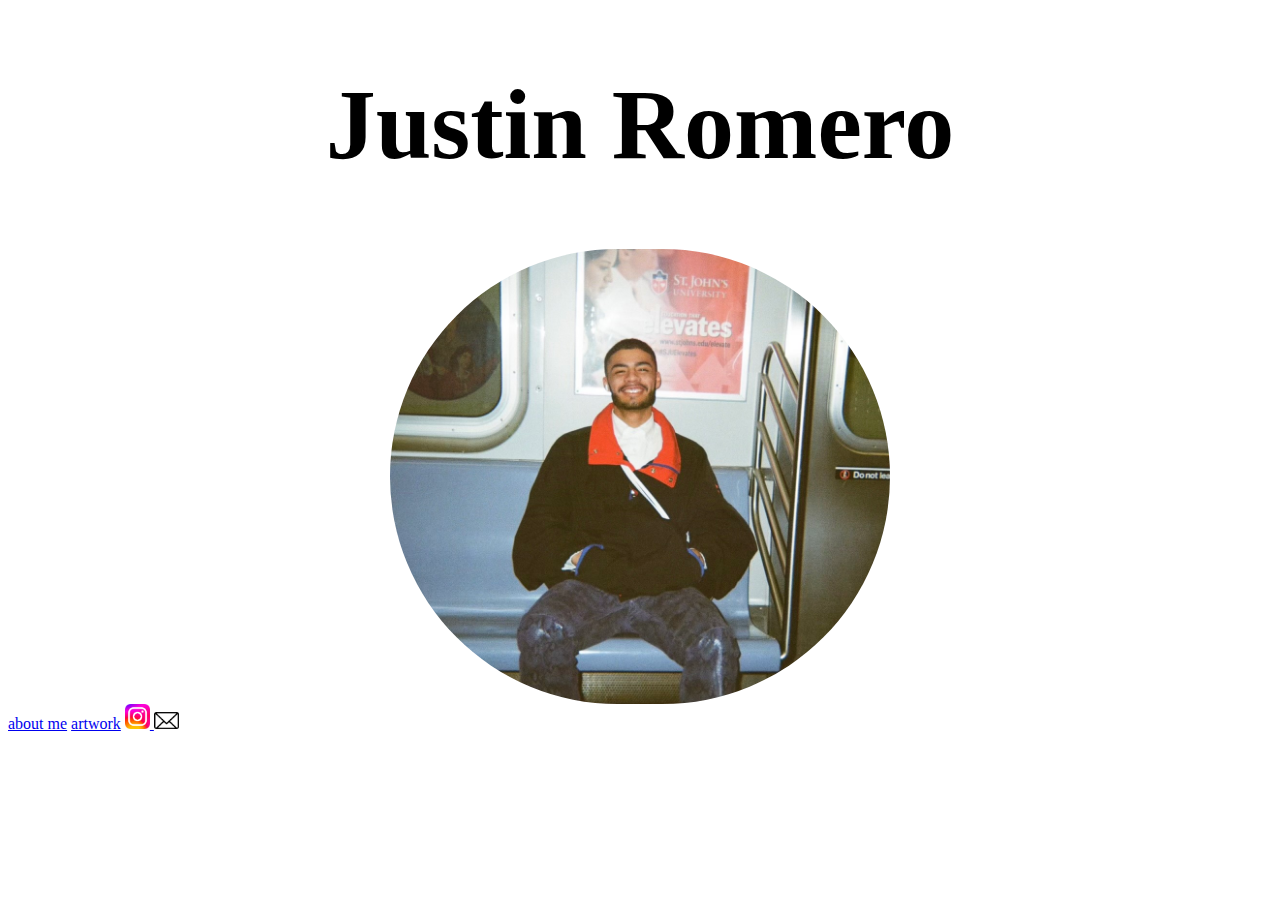
==== index.html @ 9fe64906 "updated styles added a photo to about me" ====
<!DOCTYPE html>

<html lang="en">
  <head>
    <meta charset="utf-8" />
    <meta http-equiv="X-UA-Compatible" content="IE=edge" />
    <meta name="viewport" content="width=device-width, initial-scale=1.0" />
    <meta name="description" content="Justin Romero" />
    <link rel="stylesheet" href="styles.css" />
    <title>Justin&nbsp;Romero</title>
  </head>
  <body>
    <h1 id="big_title">Justin Romero</h1>
    <img
      id="justin_photo"
      src="photos/IMG_6.jpeg"
      alt="picture of justin sitting down on a subway train"
    />
    <a class="hpbutton" href="aboutme.html">about me</a>
    <a class="hpbutton" href="artwork.html">artwork</a>
    <a
      class="hpbutton"
      href="https://www.instagram.com/slideon.me/"
      target="_blank"
      ><img class="button" src="photos/instagram logo.png" />
    </a>
    <a class="hpbutton" href="mailto:something@place.com"
      ><img class="button" src="photos/envelope.png"
    /></a>
  </body>
</html>
---- styles.css ----
.flex_container{
    display: flex;
}
#big_title{
    text-align: center;
    font-size:100px;
    font-family: cursive;
}
.title{
    text-align: center;
}
#justin_photo{
    margin-top: 0%;
    width: 500px;
    border-radius: 240px;
    display: block;
    margin-left: auto;
    margin-right: auto;

}
.button{
    width: 25px;
}

.hpbutton{
    text-align: center;

}
#artwork{
    width: 600px;
    height: 800px;
    display: block;
    margin-left: auto;
    margin-right: auto;
}

.right{
    width: 500px;
    float: right;
    padding: 0 0 20px 20px;
}
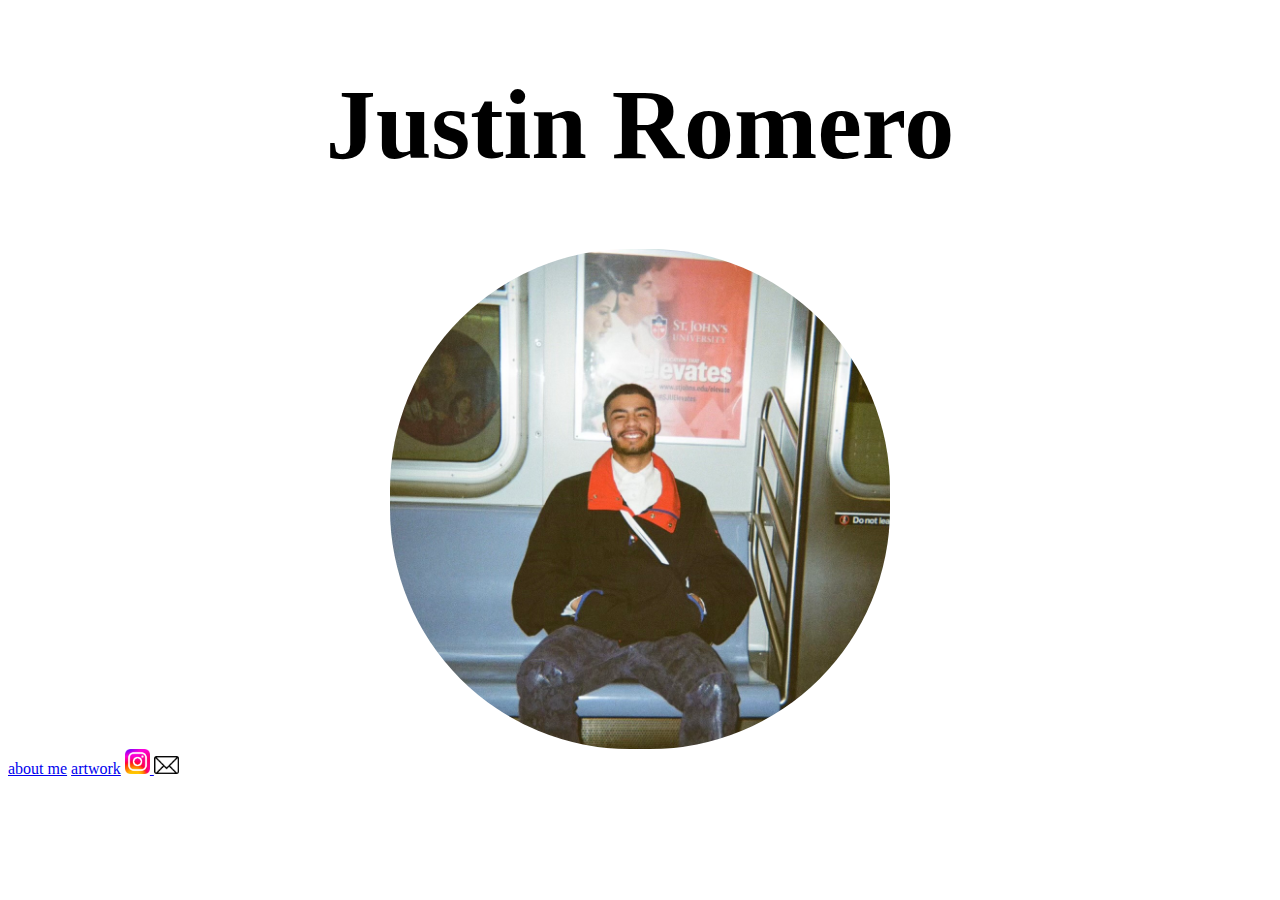
==== commit c970a621: "replaced photo of justin" ====
--- a/index.html
+++ b/index.html
@@ -13,7 +13,7 @@
     <h1 id="big_title">Justin Romero</h1>
     <img
       id="justin_photo"
-      src="photos/IMG_6.jpeg"
+      src="photos/justin.jpeg"
       alt="picture of justin sitting down on a subway train"
     />
     <a class="hpbutton" href="aboutme.html">about me</a>
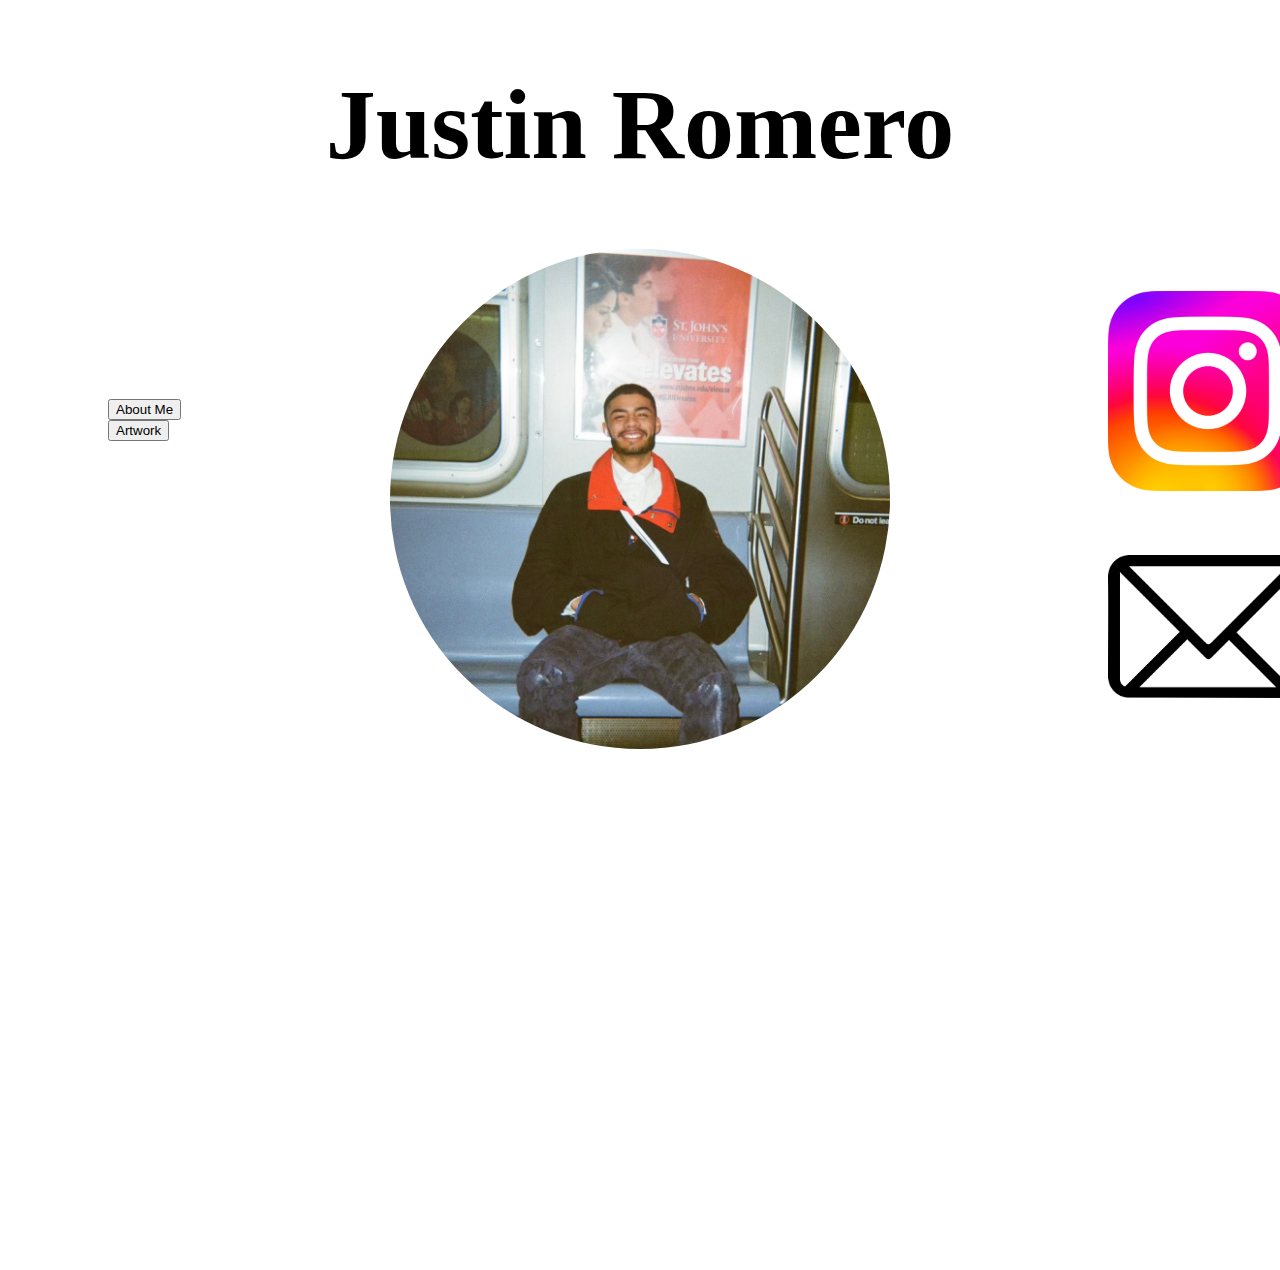
==== commit f377a1a2: "added new classes" ====
--- a/index.html
+++ b/index.html
@@ -9,23 +9,23 @@
     <link rel="stylesheet" href="styles.css" />
     <title>Justin&nbsp;Romero</title>
   </head>
-  <body>
+  <body class="homepage">
     <h1 id="big_title">Justin Romero</h1>
     <img
       id="justin_photo"
       src="photos/justin.jpeg"
       alt="picture of justin sitting down on a subway train"
     />
-    <a class="hpbutton" href="aboutme.html">about me</a>
-    <a class="hpbutton" href="artwork.html">artwork</a>
+    <a class="hpbutton" href="aboutme.html"><button>About Me</button></a>
+    <a class="hpbutton" href="artwork.html"><button>Artwork</button></a>
     <a
-      class="hpbutton"
+      class="hpbutton2"
       href="https://www.instagram.com/slideon.me/"
       target="_blank"
-      ><img class="button" src="photos/instagram logo.png" />
-    </a>
-    <a class="hpbutton" href="mailto:something@place.com"
-      ><img class="button" src="photos/envelope.png"
+      ><img class="image_button" src="photos/instagram logo.png"
+    /></a>
+    <a class="hpbutton2" href="mailto:something@place.com"
+      ><img class="image_button" src="photos/envelope.png"
     /></a>
   </body>
 </html>
--- a/styles.css
+++ b/styles.css
@@ -1,3 +1,7 @@
+.homepage{
+    background-size: cover;
+    background-image: url(photos/washington_square.jpeg);
+}
 .flex_container{
     display: flex;
 }
@@ -10,9 +14,8 @@
     text-align: center;
 }
 #justin_photo{
-    margin-top: 0%;
     width: 500px;
-    border-radius: 240px;
+    border-radius: 250px;
     display: block;
     margin-left: auto;
     margin-right: auto;
@@ -21,10 +24,20 @@
 .button{
     width: 25px;
 }
+.image_button{
+    width: 200px;
+    margin-top: 20px;
+    margin-bottom: 40px;
+}
 
 .hpbutton{
-    text-align: center;
+    display: block;
+    position: relative; top: -350px; right: -100px;
 
+}
+.hpbutton2{
+    display: block;
+    position: relative; top: -520px; right: -1100px;
 }
 #artwork{
     width: 600px;
@@ -38,4 +51,5 @@
     width: 500px;
     float: right;
     padding: 0 0 20px 20px;
-}+}
+
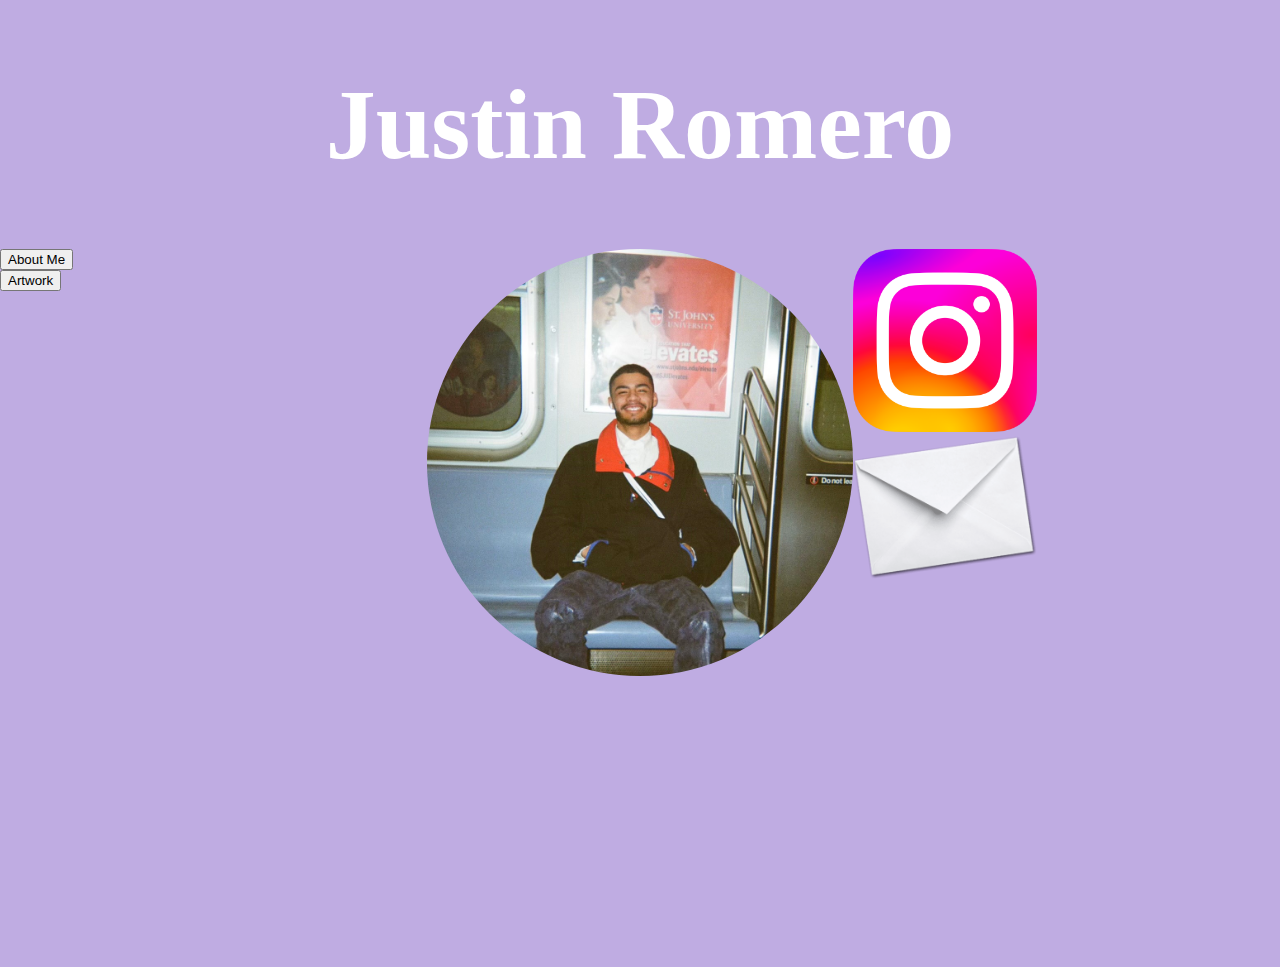
==== commit 5a6973fa: "added flexbox to position elements on the homepage" ====
--- a/index.html
+++ b/index.html
@@ -11,21 +11,30 @@
   </head>
   <body class="homepage">
     <h1 id="big_title">Justin Romero</h1>
-    <img
-      id="justin_photo"
-      src="photos/justin.jpeg"
-      alt="picture of justin sitting down on a subway train"
-    />
-    <a class="hpbutton" href="aboutme.html"><button>About Me</button></a>
-    <a class="hpbutton" href="artwork.html"><button>Artwork</button></a>
-    <a
-      class="hpbutton2"
-      href="https://www.instagram.com/slideon.me/"
-      target="_blank"
-      ><img class="image_button" src="photos/instagram logo.png"
-    /></a>
-    <a class="hpbutton2" href="mailto:something@place.com"
-      ><img class="image_button" src="photos/envelope.png"
-    /></a>
+    <div class="hp_flex_container">
+      <div>
+      <a class="hpbutton" href="aboutme.html"><button>About Me</button></a>
+      <br>
+      <a class="hpbutton" href="artwork.html"><button>Artwork</button></a>
+    </div>
+    <div>
+      <img
+        id="justin_photo"
+        src="photos/justin.jpeg"
+        alt="picture of justin sitting down on a subway train"
+      />
+    </div>
+    <div>
+      <a
+        class="hpbutton2"
+        href="https://www.instagram.com/slideon.me/"
+        target="_blank"
+        ><img class="image_button" src="photos/instagram logo.png"
+      /></a>
+      <br>
+      <a class="hpbutton2" href="mailto:something@place.com"
+        ><img class="image_button" src="photos/envelope.png"
+      /></a>
+    </div>
   </body>
 </html>
--- a/styles.css
+++ b/styles.css
@@ -1,44 +1,41 @@
-.homepage{
-    background-size: cover;
-    background-image: url(photos/washington_square.jpeg);
+body{
+    margin: 0;
+    width: 100vw;
+    height: 100vh;
+    background-color: #BFACE2;
 }
-.flex_container{
+.hp_flex_container{
     display: flex;
 }
+.hp_flex_container div{
+    flex: 1;
+}
+#bio_p{
+    background-color: rgba(255, 255, 255, 0.6);
+    border-radius: 0%;
+    font-weight: 400;
+}
+
 #big_title{
     text-align: center;
     font-size:100px;
     font-family: cursive;
+    color: white;
 }
 .title{
     text-align: center;
 }
 #justin_photo{
-    width: 500px;
-    border-radius: 250px;
-    display: block;
-    margin-left: auto;
-    margin-right: auto;
-
+    width: 100%;
+    border-radius: 50%;
 }
 .button{
     width: 25px;
 }
 .image_button{
-    width: 200px;
-    margin-top: 20px;
-    margin-bottom: 40px;
+    width: 43%;
 }
 
-.hpbutton{
-    display: block;
-    position: relative; top: -350px; right: -100px;
-
-}
-.hpbutton2{
-    display: block;
-    position: relative; top: -520px; right: -1100px;
-}
 #artwork{
     width: 600px;
     height: 800px;
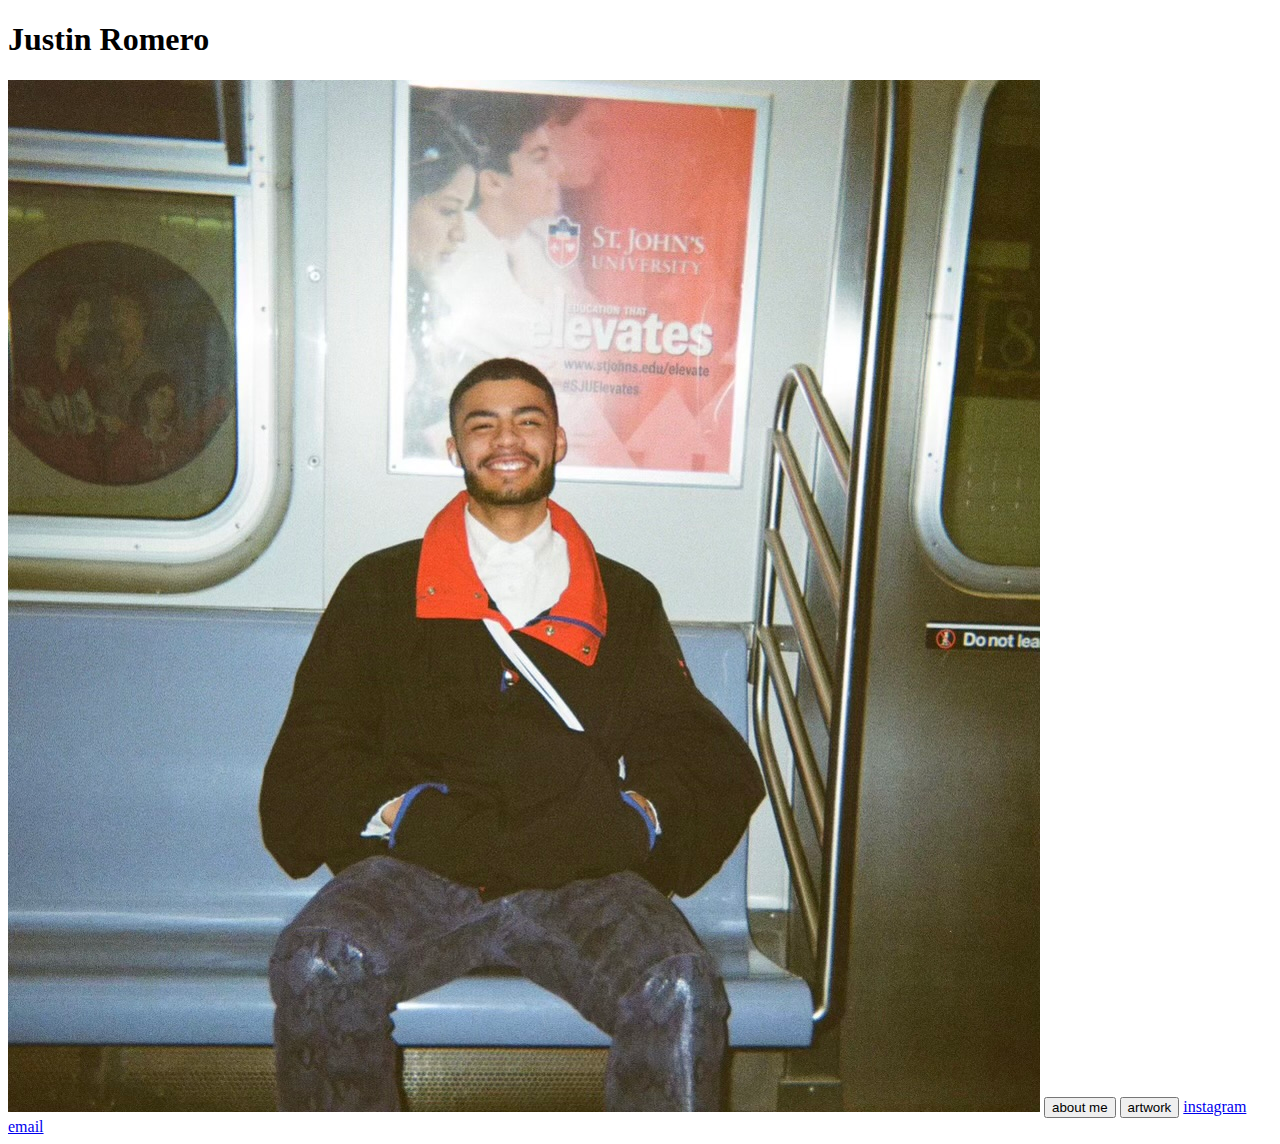
==== commit 9876792f: "deleted styles and index page to remake" ====
--- a/index.html
+++ b/index.html
@@ -1,40 +1,17 @@
 <!DOCTYPE html>
-
 <html lang="en">
   <head>
-    <meta charset="utf-8" />
+    <meta charset="UTF-8" />
     <meta http-equiv="X-UA-Compatible" content="IE=edge" />
     <meta name="viewport" content="width=device-width, initial-scale=1.0" />
-    <meta name="description" content="Justin Romero" />
-    <link rel="stylesheet" href="styles.css" />
-    <title>Justin&nbsp;Romero</title>
+    <title>Document</title>
   </head>
-  <body class="homepage">
-    <h1 id="big_title">Justin Romero</h1>
-    <div class="hp_flex_container">
-      <div>
-      <a class="hpbutton" href="aboutme.html"><button>About Me</button></a>
-      <br>
-      <a class="hpbutton" href="artwork.html"><button>Artwork</button></a>
-    </div>
-    <div>
-      <img
-        id="justin_photo"
-        src="photos/justin.jpeg"
-        alt="picture of justin sitting down on a subway train"
-      />
-    </div>
-    <div>
-      <a
-        class="hpbutton2"
-        href="https://www.instagram.com/slideon.me/"
-        target="_blank"
-        ><img class="image_button" src="photos/instagram logo.png"
-      /></a>
-      <br>
-      <a class="hpbutton2" href="mailto:something@place.com"
-        ><img class="image_button" src="photos/envelope.png"
-      /></a>
-    </div>
+  <body>
+    <h1>Justin Romero</h1>
+    <img src="photos/justin.jpeg" alt="" />
+    <a href="aboutme."><button>about me</button></a>
+    <a href="artwork."><button>artwork</button></a>
+    <a href="https://www.instagram.com/slideon.me/">instagram</a>
+    <a href="mailto:someone@gmail.com">email</a>
   </body>
 </html>
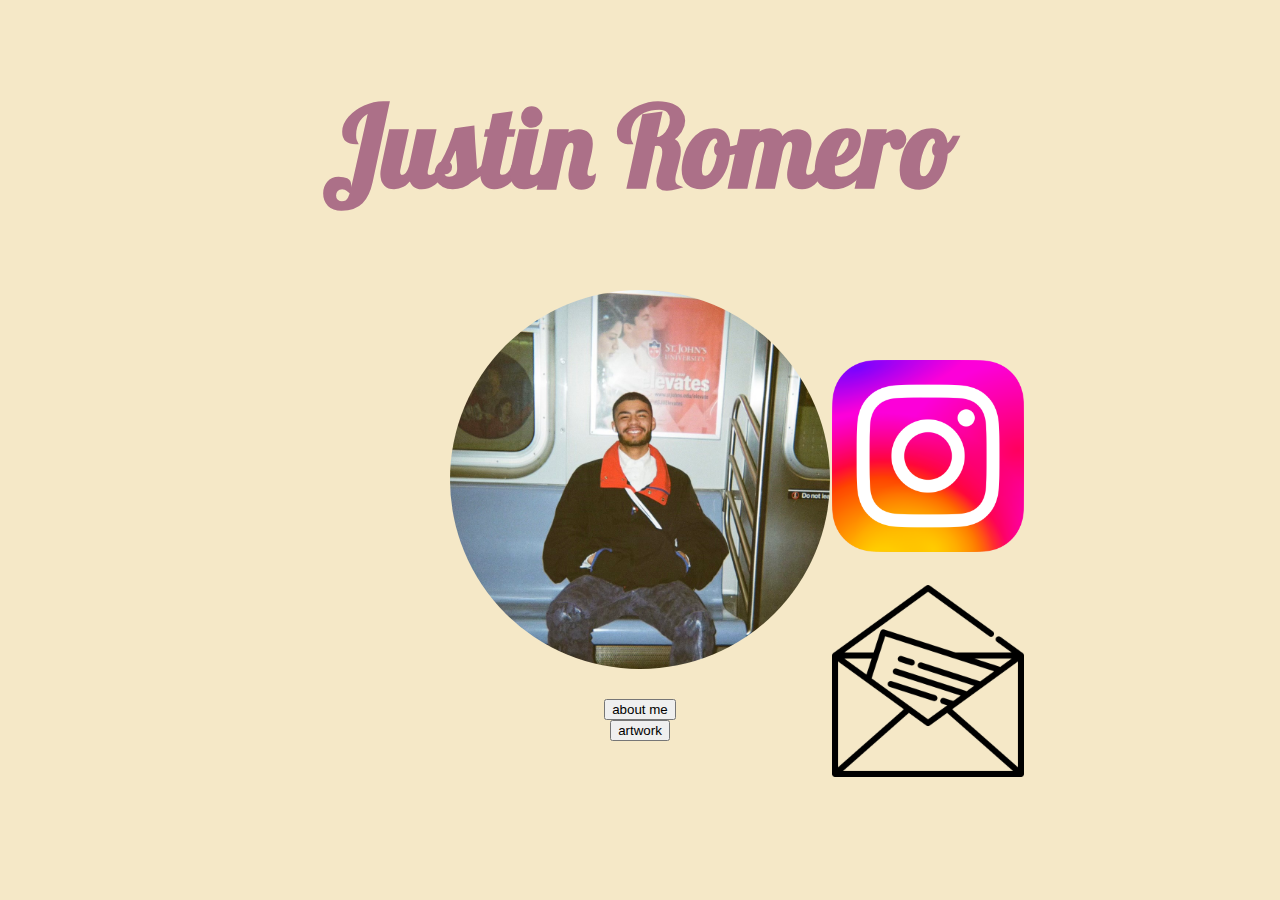
==== commit 92fd16cf: "changed envelope image added instagram photo email photo and buttons to the front page along with te" ====
--- a/index.html
+++ b/index.html
@@ -4,14 +4,25 @@
     <meta charset="UTF-8" />
     <meta http-equiv="X-UA-Compatible" content="IE=edge" />
     <meta name="viewport" content="width=device-width, initial-scale=1.0" />
+    <link rel="stylesheet" href="styles.css" />
+    <link rel="preconnect" href="https://fonts.googleapis.com" />
+    <link rel="preconnect" href="https://fonts.gstatic.com" crossorigin />
+    <link
+      href="https://fonts.googleapis.com/css2?family=Lobster&family=Merriweather&family=Rampart+One&display=swap"
+      rel="stylesheet"
+    />
     <title>Document</title>
   </head>
   <body>
-    <h1>Justin Romero</h1>
-    <img src="photos/justin.jpeg" alt="" />
-    <a href="aboutme."><button>about me</button></a>
-    <a href="artwork."><button>artwork</button></a>
-    <a href="https://www.instagram.com/slideon.me/">instagram</a>
-    <a href="mailto:someone@gmail.com">email</a>
+    <h1 id="hp_title">Justin Romero</h1>
+    <img id="hp_photo" src="photos/justin.jpeg" alt="" />
+    <a class="button" href="aboutme.html"><button>about me</button></a>
+    <a class="button" href="artwork.html"><button>artwork</button></a>
+    <a class="button" href="https://www.instagram.com/slideon.me/"
+      ><img id="hp_ig" src="photos/instagram logo.png" alt=""
+    /></a>
+    <a class="button" href="mailto:someone@gmail.com"
+      ><img id="hp_email" src="photos/envelope.png" alt=""
+    /></a>
   </body>
 </html>
--- a/styles.css
+++ b/styles.css
@@ -0,0 +1,38 @@
+body{
+    text-align: center;
+    margin-top: 3%;
+    background-color: #F5E8C7;
+    color:#F9F5E7 ;
+}
+#hp_title{
+    font-size: 7rem;
+    color: #AC7088;
+    font-family: 'Lobster', cursive;
+
+}
+#hp_photo{
+    width: 30%;
+    border-radius: 50%;
+    margin-bottom: 2%;
+}
+#hp_email{
+    width: 12rem;
+    position: absolute;
+    top: 65%;
+    right: 20%;
+}
+#hp_ig{
+    width: 12rem;
+    position: absolute;
+    top: 40%;
+    right: 20%;
+}
+.ig{
+    width: 2rem;
+}
+.envelope{
+    width: 2rem;
+}
+.button{
+    display: block;
+}